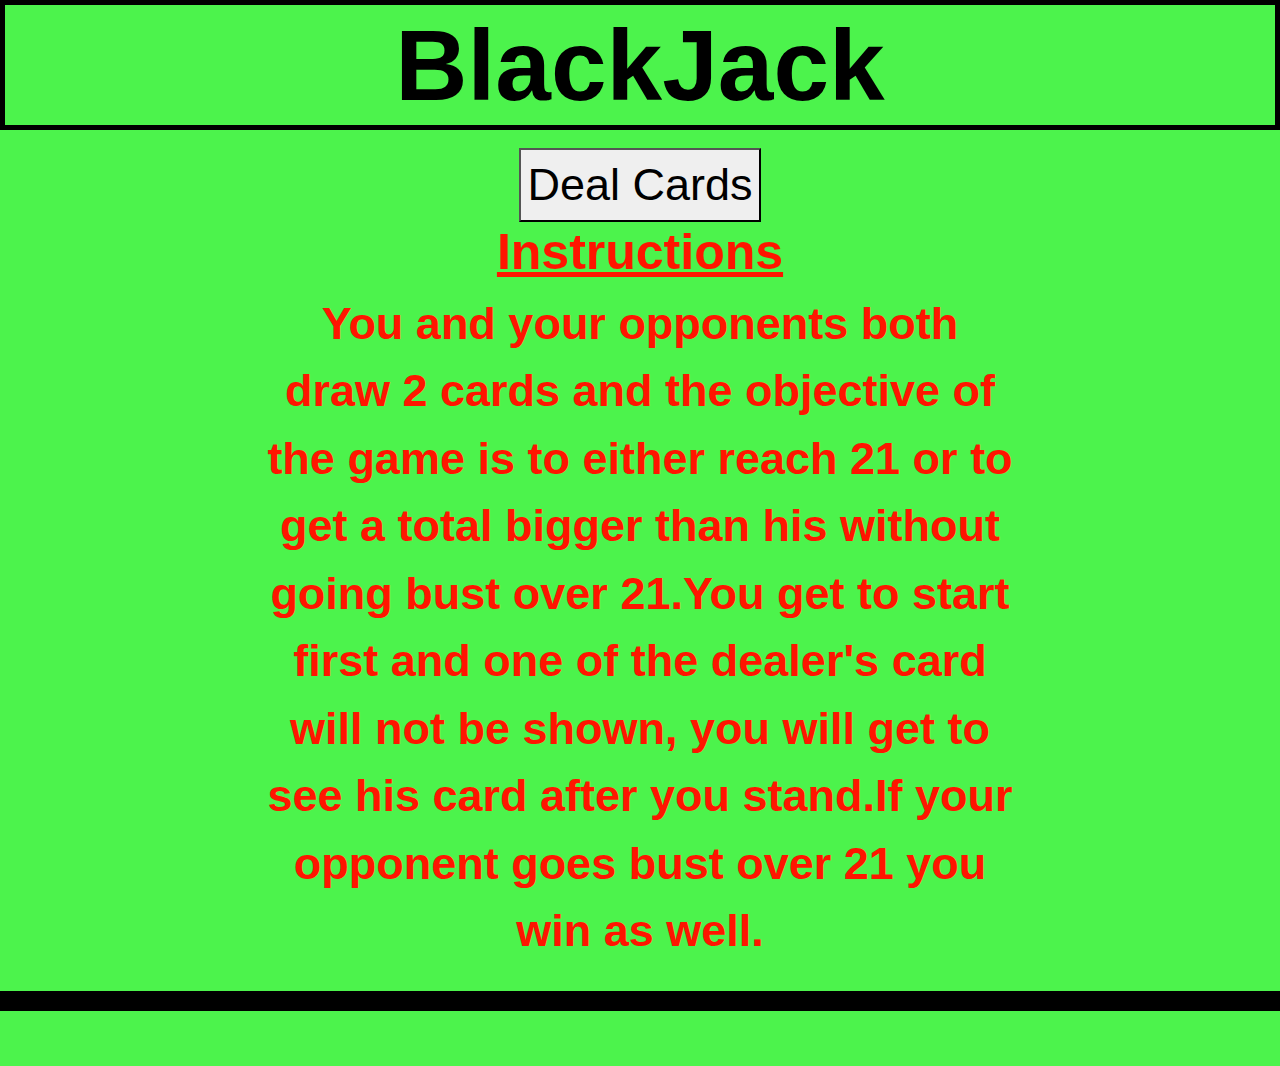
==== Geno Black Jack HTML Game/index.html @ 5ccdc2b6 "Add files via upload" ====
<!DOCTYPE html>
<html lang="en">
<head>
    <meta charset="UTF-8">
    <meta name="viewport" content="width=device-width, initial-scale=1.0">
    <link rel="stylesheet" href="https://stackpath.bootstrapcdn.com/bootstrap/4.5.2/css/bootstrap.min.css">
    <link rel="stylesheet" href="style.css">
    

    <title>Black Jack</title>
</head>
<body>
    <h1 style="font-weight: 600; font-size: 100px;">BlackJack</h1>
    <div id="container" class="container-box"><button id="deal" onclick=
    "frontEndCards()">Deal Cards</button>
    <div id="instructions"><h2>Instructions</h2><p>You and your opponents both draw 2 cards and the objective of the game is to either reach 21 or to get a total bigger than his without going bust over 21.You get to start first and one of the dealer's card will not be shown, you will get to see his card after you stand.If your opponent goes bust over 21 you win as well.</p></div>
        <button id="draw" class="buttonbox" onclick="hitCard()" style="display: none;">Hit</button>
        <button id="stand" class="buttonbox" onclick="stand()" style="display: none;">Stand</button>
        
        
    </div>
    <div id="foreplay"> <button id="replay" class="buttonbox" onclick="replay()" style="display: none;">Replay</button></div>
    <div id="mycards" class="mycards"><div id="myresult" class="cardsinfo" style="display: none;"></div></div>
    <div id="hiscards" class="hiscards"><div id="hisresult" class="cardsinfo"></div></div>
    
    
</body>
<script src="javascript.js"></script>
</html>
---- Geno Black Jack HTML Game/style.css ----
html,body, h1 {

    background-color: rgb(76, 243, 76);
    font-weight: 500;
    color: black;
}

img {
    height:200px;
    width:200px;
    padding: 20px;
}

.mycards {

    border: 5px solid black;
    background-color: red;
    display: block;
    
}
.cardsinfo{
    
    display: block;
    float:right;
    padding: 30px;
    font-size: 50px;
    font-weight: 500;
    color: black;
    
}
.hiscards {
    border: 5px solid black;
    background-color: blue;
          
   
}



h1 {
    font-size: 50px;
    text-align: center;
    border: black solid 5px;
    
    
}

h2 {
    font-size: 50px;
    font-weight: 700;
    text-decoration: underline;
}
.container-box {
  
   
    margin:0 auto;
    width: 60%;
    background-color: white;
    color: rgb(255, 21, 0);
    font-weight: 800;
    padding: 10px;
    font-size: 45px;
    text-align: center;
    background-color: rgb(76, 243, 76);
    
    
}

.buttonbox {
    margin:0 auto;
    width: 60%;
    background-color: white;
    padding: 10px;
    font-size: 30px;
    text-align: center;

}

.replay {
    margin: 0 auto;
    text-align: center;
    align-items: center;
    font-size: 30px;
}
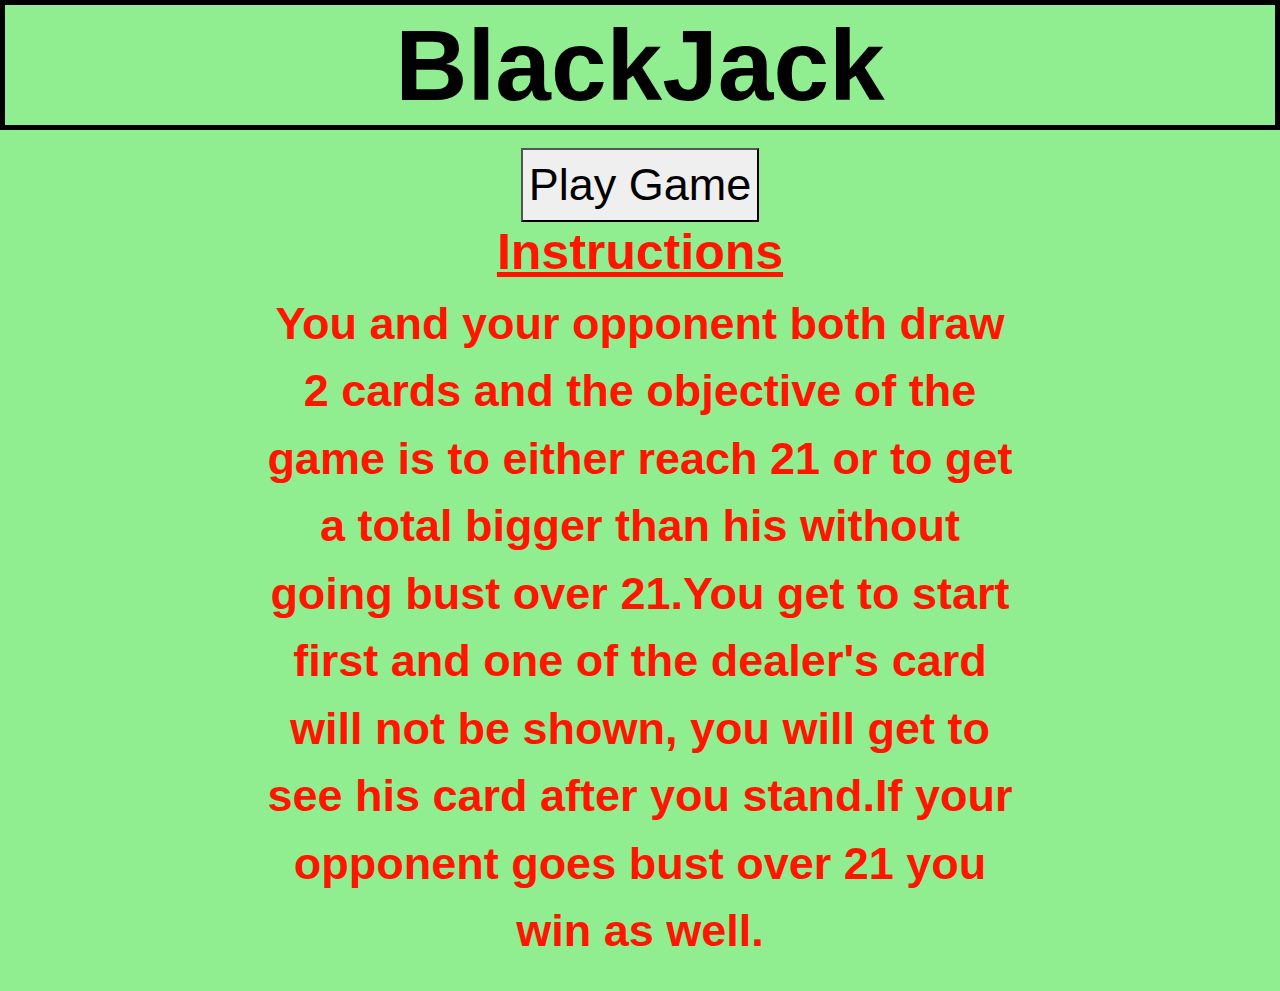
==== commit 33e9840f: "Add files via upload" ====
--- a/Geno Black Jack HTML Game/index.html
+++ b/Geno Black Jack HTML Game/index.html
@@ -10,20 +10,18 @@
     <title>Black Jack</title>
 </head>
 <body>
+
+    
     <h1 style="font-weight: 600; font-size: 100px;">BlackJack</h1>
-    <div id="container" class="container-box"><button id="deal" onclick=
-    "frontEndCards()">Deal Cards</button>
-    <div id="instructions"><h2>Instructions</h2><p>You and your opponents both draw 2 cards and the objective of the game is to either reach 21 or to get a total bigger than his without going bust over 21.You get to start first and one of the dealer's card will not be shown, you will get to see his card after you stand.If your opponent goes bust over 21 you win as well.</p></div>
-        <button id="draw" class="buttonbox" onclick="hitCard()" style="display: none;">Hit</button>
-        <button id="stand" class="buttonbox" onclick="stand()" style="display: none;">Stand</button>
+    <div id="container" class="container-box">
+        <form>
+            <button onclick="location.href='main.html'" type="button">
+                Play Game</button>
+          </form>
+       
+    
+    <div id="instructions"><h2>Instructions</h2><p>You and your opponent both draw 2 cards and the objective of the game is to either reach 21 or to get a total bigger than his without going bust over 21.You get to start first and one of the dealer's card will not be shown, you will get to see his card after you stand.If your opponent goes bust over 21 you win as well.</p></div>
         
-        
-    </div>
-    <div id="foreplay"> <button id="replay" class="buttonbox" onclick="replay()" style="display: none;">Replay</button></div>
-    <div id="mycards" class="mycards"><div id="myresult" class="cardsinfo" style="display: none;"></div></div>
-    <div id="hiscards" class="hiscards"><div id="hisresult" class="cardsinfo"></div></div>
-    
-    
 </body>
 <script src="javascript.js"></script>
 </html>--- a/Geno Black Jack HTML Game/style.css
+++ b/Geno Black Jack HTML Game/style.css
@@ -1,7 +1,8 @@
 html,body, h1 {
 
-    background-color: rgb(76, 243, 76);
-    font-weight: 500;
+    background-color: lightgreen;
+    text-align: center;
+    justify-content: center;
     color: black;
 }
 
@@ -11,13 +12,8 @@
     padding: 20px;
 }
 
-.mycards {
 
-    border: 5px solid black;
-    background-color: red;
-    display: block;
-    
-}
+
 .cardsinfo{
     
     display: block;
@@ -27,12 +23,6 @@
     font-weight: 500;
     color: black;
     
-}
-.hiscards {
-    border: 5px solid black;
-    background-color: blue;
-          
-   
 }
 
 
@@ -61,24 +51,58 @@
     padding: 10px;
     font-size: 45px;
     text-align: center;
-    background-color: rgb(76, 243, 76);
+    background-color: lightgreen;
     
     
 }
 
-.buttonbox {
-    margin:0 auto;
-    width: 60%;
-    background-color: white;
-    padding: 10px;
-    font-size: 30px;
-    text-align: center;
-
-}
 
 .replay {
     margin: 0 auto;
     text-align: center;
     align-items: center;
     font-size: 30px;
+}
+
+.game {
+    display: flex;
+    flex: column;
+}
+
+.mycards {
+
+    border: 5px solid black;
+    background-color: lightskyblue;
+    display: flex;
+    flex-wrap: wrap;
+    width: 50%;
+
+}
+
+.hiscards {
+    border: 5px solid black;
+    background-color: lightseagreen;
+    display: flex;  
+    flex-wrap: wrap;
+    width: 50%;
+    
+          
+   
+}
+
+.newcont {
+    
+    font-size: 30px;
+    text-align: center;
+    padding: 10px;
+    
+}
+
+.resultcontainer {
+
+    display: flex;
+}
+
+.finalresults {
+    font-size: 30px;
 }